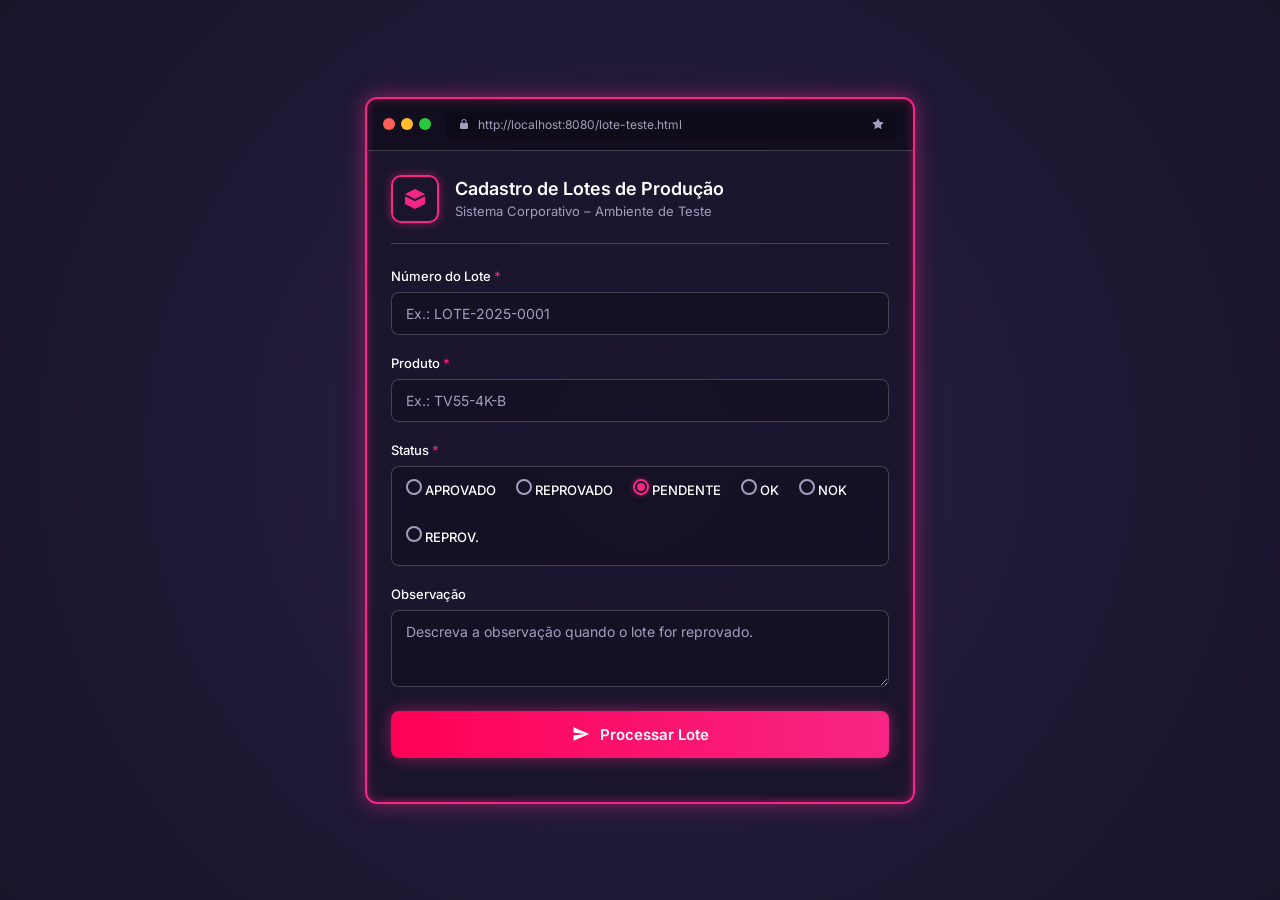
==== webapp/static/lote-teste.html @ 8072cbe2 "Incrementacao da atividade do Playwright" ====
<!DOCTYPE html>
<html lang="pt-BR">
<head>
    <meta charset="UTF-8">
    <meta name="viewport" content="width=device-width, initial-scale=1.0">
    <title>Cadastro de Lotes de Produção</title>
    <link href="https://fonts.googleapis.com/css2?family=Inter:wght@300;400;500;600;700&display=swap" rel="stylesheet">
    <style>
        :root {
            --bg-color: #18142a;
            --container-bg: rgba(25, 20, 43, 0.8);
            --neon-pink: #f72585;
            --neon-pink-glow: rgba(247, 37, 133, 0.5);
            --neon-cyan: #4cc9f0;
            --neon-cyan-glow: rgba(76, 201, 240, 0.5);
            --text-main: #ffffff;
            --text-muted: #a39fbd;
            --border-color: rgba(255, 255, 255, 0.2);
            --input-bg: rgba(0, 0, 0, 0.2);
        }

        * {
            box-sizing: border-box;
            margin: 0;
            padding: 0;
            font-family: 'Inter', sans-serif;
        }

        body {
            background-color: var(--bg-color);
            background-image: radial-gradient(circle at 50% 50%, #2a2045 0%, #18142a 100%);
            color: var(--text-main);
            display: flex;
            justify-content: center;
            align-items: center;
            min-height: 100vh;
            padding: 20px;
        }

        /* Container Principal */
        .window-container {
            width: 100%;
            max-width: 550px;
            background: var(--container-bg);
            border-radius: 12px;
            border: 2px solid var(--neon-pink);
            box-shadow: 0 0 20px var(--neon-pink-glow), inset 0 0 10px var(--neon-pink-glow);
            overflow: hidden;
            backdrop-filter: blur(10px);
        }

        /* Barra Superior */
        .window-header {
            display: flex;
            align-items: center;
            padding: 12px 16px;
            background: rgba(0, 0, 0, 0.3);
            border-bottom: 1px solid var(--border-color);
            gap: 15px;
        }

        .window-controls {
            display: flex;
            gap: 6px;
        }

        .control-dot {
            width: 12px;
            height: 12px;
            border-radius: 50%;
        }

        .dot-red { background-color: #ff5f56; }
        .dot-yellow { background-color: #ffbd2e; }
        .dot-green { background-color: #27c93f; }

        .url-bar {
            flex: 1;
            display: flex;
            align-items: center;
            background: var(--input-bg);
            border-radius: 6px;
            padding: 6px 12px;
            font-size: 12px;
            color: var(--text-muted);
            justify-content: space-between;
        }

        .url-bar .url-text {
            display: flex;
            align-items: center;
            gap: 8px;
        }

        /* Corpo do Formulário */
        .form-body {
            padding: 24px;
        }

        .form-title-section {
            display: flex;
            align-items: center;
            gap: 16px;
            margin-bottom: 20px;
        }

        .icon-box {
            width: 48px;
            height: 48px;
            display: flex;
            justify-content: center;
            align-items: center;
            border: 2px solid var(--neon-pink);
            border-radius: 10px;
            box-shadow: 0 0 10px var(--neon-pink-glow);
        }

        .icon-box svg {
            fill: var(--neon-pink);
            width: 24px;
            height: 24px;
        }

        .form-titles h1 {
            font-size: 18px;
            font-weight: 600;
            margin-bottom: 4px;
        }

        .form-titles p {
            font-size: 13px;
            color: var(--text-muted);
        }

        .divider {
            height: 1px;
            background: var(--border-color);
            margin-bottom: 24px;
        }

        .form-group {
            margin-bottom: 20px;
        }

        .form-group label {
            display: block;
            font-size: 13px;
            font-weight: 500;
            margin-bottom: 8px;
        }

        .form-group label span {
            color: var(--neon-pink);
        }

        .form-control {
            width: 100%;
            background: var(--input-bg);
            border: 1px solid var(--border-color);
            color: var(--text-main);
            padding: 12px 14px;
            border-radius: 8px;
            font-size: 14px;
            outline: none;
            transition: all 0.3s ease;
            appearance: none;
        }

        .form-control:focus {
            border-color: var(--neon-pink);
            box-shadow: 0 0 8px var(--neon-pink-glow);
        }

        .form-control::placeholder {
            color: var(--text-muted);
        }

        .select-wrapper {
            position: relative;
        }

        .select-wrapper::after {
            content: "▼";
            position: absolute;
            right: 14px;
            top: 50%;
            transform: translateY(-50%);
            font-size: 10px;
            color: var(--text-muted);
            pointer-events: none;
        }

        .radio-group {
            display: flex;
            align-items: center;
            gap: 20px;
            background: var(--input-bg);
            border: 1px solid var(--border-color);
            padding: 12px 14px;
            border-radius: 8px;
            flex-wrap: wrap;
        }

        .radio-option {
            display: flex;
            align-items: center;
            gap: 8px;
            cursor: pointer;
            font-size: 14px;
        }

        .radio-option input[type="radio"] {
            appearance: none;
            width: 16px;
            height: 16px;
            border: 2px solid var(--text-muted);
            border-radius: 50%;
            outline: none;
            cursor: pointer;
            position: relative;
            transition: all 0.2s;
        }

        .radio-option input[type="radio"]:checked {
            border-color: var(--neon-pink);
            box-shadow: 0 0 5px var(--neon-pink-glow);
        }

        .radio-option input[type="radio"]:checked::after {
            content: "";
            position: absolute;
            top: 50%;
            left: 50%;
            transform: translate(-50%, -50%);
            width: 8px;
            height: 8px;
            background: var(--neon-pink);
            border-radius: 50%;
        }

        .btn-submit {
            width: 100%;
            background: linear-gradient(90deg, #ff0055, var(--neon-pink));
            color: white;
            border: none;
            padding: 14px;
            border-radius: 8px;
            font-size: 15px;
            font-weight: 600;
            cursor: pointer;
            display: flex;
            justify-content: center;
            align-items: center;
            gap: 10px;
            box-shadow: 0 0 15px var(--neon-pink-glow);
            transition: transform 0.2s, box-shadow 0.2s;
            margin-bottom: 20px;
        }

        .btn-submit:hover {
            transform: translateY(-2px);
            box-shadow: 0 0 25px var(--neon-pink-glow);
        }

        .btn-submit svg {
            fill: white;
            width: 18px;
            height: 18px;
        }

        /* Box de Sucesso - Oculto por Padrão */
        .success-box,
        .error-box {
            display: none;
            align-items: center;
            gap: 16px;
            border-radius: 8px;
            padding: 16px;
            box-shadow: 0 0 15px var(--neon-cyan-glow), inset 0 0 10px var(--neon-cyan-glow);
            animation: fadeIn 0.5s ease;
        }

        .success-box {
            background: rgba(76, 201, 240, 0.1);
            border: 2px solid var(--neon-cyan);
        }

        .error-box {
            background: rgba(255, 80, 80, 0.1);
            border: 2px solid #ff5f56;
            box-shadow: 0 0 15px rgba(255, 95, 86, 0.45), inset 0 0 10px rgba(255, 95, 86, 0.25);
        }

        /* Classe que será adicionada via JavaScript */
        .success-box.show,
        .error-box.show {
            display: flex;
        }

        @keyframes fadeIn {
            from { opacity: 0; transform: translateY(-10px); }
            to { opacity: 1; transform: translateY(0); }
        }

        .success-icon {
            width: 36px;
            height: 36px;
            display: flex;
            justify-content: center;
            align-items: center;
            border: 2px solid var(--neon-cyan);
            border-radius: 50%;
            box-shadow: 0 0 10px var(--neon-cyan-glow);
        }

        .success-icon svg {
            fill: var(--neon-cyan);
            width: 18px;
            height: 18px;
        }

        .success-text h3 {
            font-size: 15px;
            font-weight: 600;
            color: var(--neon-cyan);
            margin-bottom: 4px;
        }

        .success-text p {
            font-size: 13px;
            color: var(--text-main);
        }

        @media (max-width: 480px) {
            .radio-group {
                flex-direction: column;
                align-items: flex-start;
                gap: 12px;
            }
        }
    </style>
</head>
<body>

    <div class="window-container">
        <div class="window-header">
            <div class="window-controls">
                <div class="control-dot dot-red"></div>
                <div class="control-dot dot-yellow"></div>
                <div class="control-dot dot-green"></div>
            </div>
            <div class="url-bar">
                <div class="url-text">
                    <svg width="12" height="12" viewBox="0 0 24 24" fill="currentColor"><path d="M12 2C9.243 2 7 4.243 7 7v3H6a2 2 0 0 0-2 2v8a2 2 0 0 0 2 2h12a2 2 0 0 0 2-2v-8a2 2 0 0 0-2-2h-1V7c0-2.757-2.243-5-5-5zm-3 8V7c0-1.654 1.346-3 3-3s3 1.346 3 3v3H9z"></path></svg>
                    http://localhost:8080/lote-teste.html
                </div>
                <svg width="14" height="14" viewBox="0 0 24 24" fill="currentColor"><path d="M12 2l3.09 6.26L22 9.27l-5 4.87 1.18 6.88L12 17.77l-6.18 3.25L7 14.14 2 9.27l6.91-1.01L12 2z"></path></svg>
            </div>
        </div>

        <div class="form-body">
            <div class="form-title-section">
                <div class="icon-box">
                    <svg viewBox="0 0 24 24"><path d="M12 2L2 7l10 5 10-5-10-5zm0 12.2l-10-5V17l10 5 10-5V9.2l-10 5z"></path></svg>
                </div>
                <div class="form-titles">
                    <h1>Cadastro de Lotes de Produção</h1>
                    <p>Sistema Corporativo – Ambiente de Teste</p>
                </div>
            </div>

            <div class="divider"></div>

            <!-- Adicionado o ID formCadastro -->
            <form id="formCadastro" action="#" method="POST">
                
                <div class="form-group">
                    <label for="lote">Número do Lote <span>*</span></label>
                    <input type="text" id="lote" class="form-control" placeholder="Ex.: LOTE-2025-0001" required>
                </div>

                <div class="form-group">
                    <label for="produto">Produto <span>*</span></label>
                    <input type="text" id="produto" class="form-control" placeholder="Ex.: TV55-4K-B" required>
                </div>

                <div class="form-group">
                    <label>Status <span>*</span></label>
                    <div class="radio-group">
                        <label class="radio-option">
                            <input type="radio" name="status" value="APROVADO"> APROVADO
                        </label>
                        <label class="radio-option">
                            <input type="radio" name="status" value="REPROVADO"> REPROVADO
                        </label>
                        <label class="radio-option">
                            <input type="radio" name="status" value="PENDENTE" checked> PENDENTE
                        </label>
                        <label class="radio-option">
                            <input type="radio" name="status" value="OK"> OK
                        </label>
                        <label class="radio-option">
                            <input type="radio" name="status" value="NOK"> NOK
                        </label>
                        <label class="radio-option">
                            <input type="radio" name="status" value="REPROV."> REPROV.
                        </label>
                    </div>
                </div>

                <div class="form-group">
                    <label for="observacao">Observação</label>
                    <textarea id="observacao" class="form-control" rows="3" placeholder="Descreva a observação quando o lote for reprovado."></textarea>
                </div>

                <!-- Botão alterado para type="submit" -->
                <button type="submit" class="btn-submit">
                    <svg viewBox="0 0 24 24"><path d="M2.01 21L23 12 2.01 3 2 10l15 2-15 2z"></path></svg>
                    Processar Lote
                </button>

            </form>

            <!-- Box de Sucesso com ID adicionado -->
            <div id="mensagemSucesso" class="success-box">
                <div class="success-icon">
                    <svg viewBox="0 0 24 24"><path d="M9 16.17L4.83 12l-1.42 1.41L9 19 21 7l-1.41-1.41z"></path></svg>
                </div>
                <div class="success-text">
                    <h3>Sucesso!</h3>
                    <p id="sucessoMensagem">Lote processado com sucesso.</p>
                    <p id="sucessoDetalhes" style="margin-top: 8px; font-weight: 500;">Lote: <span id="sucessoLote"></span> • Produto: <span id="sucessoProduto"></span></p>
                </div>
            </div>

            <div id="mensagemErro" class="error-box">
                <div class="success-icon">
                    <svg viewBox="0 0 24 24"><path d="M12 2C6.48 2 2 6.48 2 12s4.48 10 10 10 10-4.48 10-10S17.52 2 12 2zm1 15h-2v-2h2v2zm0-4h-2V7h2v6z"></path></svg>
                </div>
                <div class="success-text">
                    <h3>Erro</h3>
                    <p id="erroMensagem">Verifique os dados e tente novamente.</p>
                </div>
            </div>

        </div>
    </div>

    <!-- Script para processar o formulário e exibir o sucesso ou erro -->
    <script>
        const formCadastro = document.getElementById('formCadastro');
        const mensagemSucesso = document.getElementById('mensagemSucesso');
        const mensagemErro = document.getElementById('mensagemErro');
        const sucessoLote = document.getElementById('sucessoLote');
        const sucessoProduto = document.getElementById('sucessoProduto');
        const sucessoMensagem = document.getElementById('sucessoMensagem');
        const erroMensagem = document.getElementById('erroMensagem');

        const STATUS_VALIDOS = ['APROVADO', 'REPROVADO', 'PENDENTE'];
        const MAPA_STATUS = {
            OK: 'APROVADO',
            NOK: 'REPROVADO',
        };

        function normalizarStatus(valor) {
            const status = String(valor || '').trim().toUpperCase();
            return MAPA_STATUS[status] || status || null;
        }

        function validarStatus(statusOriginal) {
            const statusNormalizado = normalizarStatus(statusOriginal);
            const valido = STATUS_VALIDOS.includes(statusNormalizado);
            const ambiguo = !valido;
            return { statusNormalizado, statusOriginal, valido, ambiguo };
        }

        function limparMensagens() {
            mensagemSucesso.classList.remove('show');
            mensagemErro.classList.remove('show');
        }

        formCadastro.addEventListener('submit', function(event) {
            event.preventDefault();
            limparMensagens();

            const lote = document.getElementById('lote').value.trim();
            const produto = document.getElementById('produto').value.trim();
            const observacao = document.getElementById('observacao').value.trim();
            const statusBruto = document.querySelector('input[name="status"]:checked').value;

            const camposObrigatorios = [
                { nome: 'lote_id', valor: lote },
                { nome: 'produto', valor: produto },
                { nome: 'status', valor: statusBruto },
            ];

            for (const campo of camposObrigatorios) {
                if (!campo.valor) {
                    erroMensagem.textContent = `Erro: RN02 — o campo '${campo.nome}' não pode ficar vazio.`;
                    mensagemErro.classList.add('show');
                    return;
                }
            }

            const statusValido = validarStatus(statusBruto);
            if (statusValido.ambiguo) {
                erroMensagem.textContent = `Erro: RN06 — status '${statusValido.statusOriginal}' é ambíguo e requer revisão humana.`;
                mensagemErro.classList.add('show');
                return;
            }

            if (statusValido.statusNormalizado === 'REPROVADO' && observacao === '') {
                erroMensagem.textContent = 'Erro: RN07 — lote reprovado deve ter observação preenchida.';
                mensagemErro.classList.add('show');
                return;
            }

            sucessoLote.textContent = lote;
            sucessoProduto.textContent = produto;
            sucessoMensagem.textContent = `Lote processado com sucesso com status '${statusValido.statusNormalizado}'.`;

            mensagemSucesso.classList.add('show');
        });
    </script>

</body>
</html>
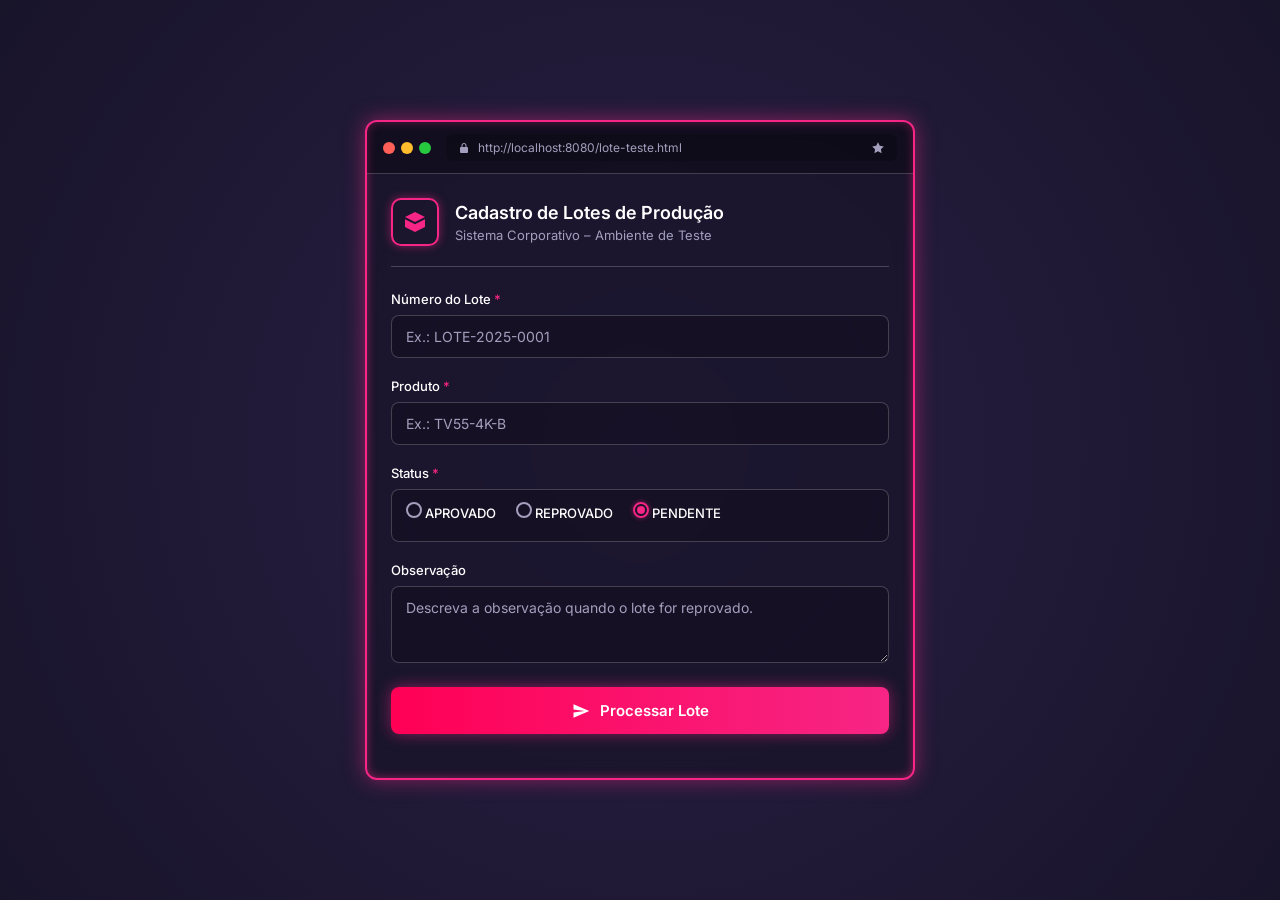
==== commit b0c72c67: "fix(campos de preenchimento) - Correção no campo de preenchimento NOK, OK, REPROV. Não sendo utiliza" ====
--- a/webapp/static/lote-teste.html
+++ b/webapp/static/lote-teste.html
@@ -396,15 +396,6 @@
                         <label class="radio-option">
                             <input type="radio" name="status" value="PENDENTE" checked> PENDENTE
                         </label>
-                        <label class="radio-option">
-                            <input type="radio" name="status" value="OK"> OK
-                        </label>
-                        <label class="radio-option">
-                            <input type="radio" name="status" value="NOK"> NOK
-                        </label>
-                        <label class="radio-option">
-                            <input type="radio" name="status" value="REPROV."> REPROV.
-                        </label>
                     </div>
                 </div>
 
